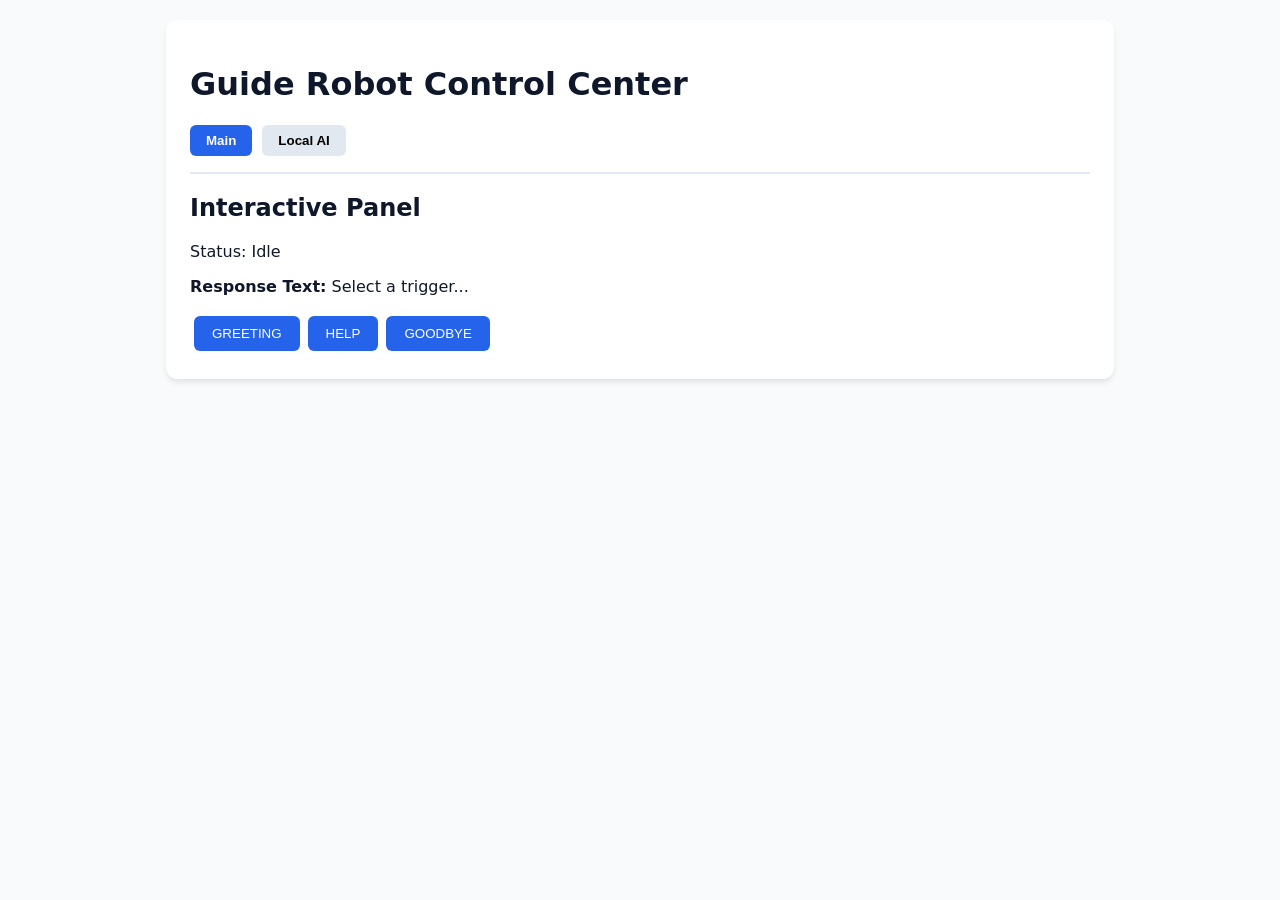
==== index.html @ db8b9ee5 "Add files via upload" ====
<!DOCTYPE html>
<html lang="en">
<head>
    <meta charset="UTF-8">
    <meta name="viewport" content="width=device-width, initial-scale=1.0">
    <title>Guide Robot Control Center</title>
    <link rel="stylesheet" href="style.css">
</head>
<body>

<div class="container">
    <header>
        <h1>Guide Robot Control Center</h1>
        <nav>
            <button class="nav-btn active" onclick="switchTab('main')">Main</button>
            <button class="nav-btn" onclick="switchTab('ai')">Local AI</button>
        </nav>
    </header>

    <!-- 1. MAIN TAB -->
    <div id="tab-main" class="tab-content active">
        <h2>Interactive Panel</h2>
        <div id="status">Status: Idle</div>
        <p><strong>Response Text:</strong> <span id="current-response">Select a trigger...</span></p>
        <div id="trigger-buttons"></div>
    </div>

    <!-- 2. LOCAL AI TAB -->
    <div id="tab-ai" class="tab-content">
        <h2>In-Browser STT & TTS Voice Engine</h2>
        <button class="action-btn" onclick="startSTT()">Start Microphone (STT)</button>
        <p><strong>Heard Speech:</strong> <span id="stt-result">None</span></p>
        <p><strong>AI Answer:</strong> <span id="ai-result">None</span></p>
    </div>
</div>

<script src="script.js"></script>
</body>
</html>
---- style.css ----
:root {
    --primary: #2563eb;
    --bg: #f8fafc;
    --card: #ffffff;
    --text: #0f172a;
}

body {
    font-family: system-ui, -apple-system, sans-serif;
    background: var(--bg);
    color: var(--text);
    margin: 0;
    padding: 20px;
}

.container {
    max-width: 900px;
    margin: 0 auto;
    background: var(--card);
    padding: 24px;
    border-radius: 12px;
    box-shadow: 0 4px 6px -1px rgba(0, 0, 0, 0.1);
}

header {
    border-bottom: 2px solid #e2e8f0;
    padding-bottom: 16px;
    margin-bottom: 20px;
}

nav {
    display: flex;
    gap: 10px;
    margin-top: 10px;
}

nav button {
    background: #e2e8f0;
    border: none;
    padding: 8px 16px;
    border-radius: 6px;
    cursor: pointer;
    font-weight: 600;
}

nav button.active {
    background: var(--primary);
    color: white;
}

.tab-content {
    display: none;
}

.tab-content.active {
    display: block;
}

button.action-btn {
    background: var(--primary);
    color: white;
    border: none;
    padding: 10px 18px;
    border-radius: 6px;
    cursor: pointer;
    margin: 4px;
}

button.action-btn:hover {
    opacity: 0.9;
}

table {
    width: 100%;
    border-collapse: collapse;
    margin-top: 15px;
}

th, td {
    border: 1px solid #cbd5e1;
    padding: 10px;
    text-align: left;
}

th {
    background: #f1f5f9;
}

.export-section {
    margin-top: 30px;
    padding: 16px;
    background: #eff6ff;
    border: 1px solid #bfdbfe;
    border-radius: 8px;
}
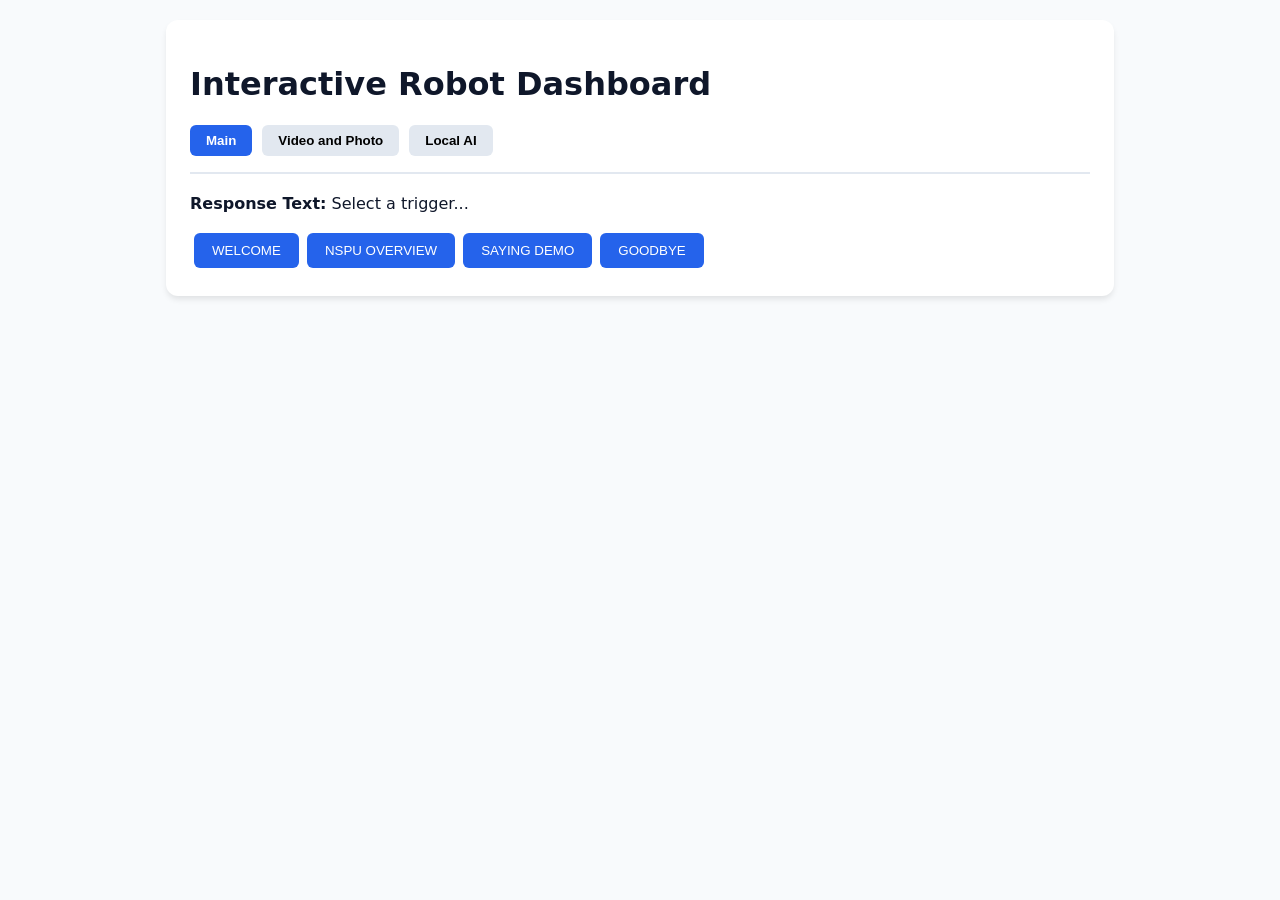
==== commit b6abe0e6: "Rename a.html to index.html" ====
--- a/index.html
+++ b/index.html
@@ -4,36 +4,123 @@
     <meta charset="UTF-8">
     <meta name="viewport" content="width=device-width, initial-scale=1.0">
     <title>Guide Robot Control Center</title>
-    <link rel="stylesheet" href="style.css">
+    <link rel="stylesheet" href="a.css">
 </head>
+
 <body>
 
 <div class="container">
+
     <header>
-        <h1>Guide Robot Control Center</h1>
+        <h1>Interactive Robot Dashboard</h1>
+
         <nav>
-            <button class="nav-btn active" onclick="switchTab('main')">Main</button>
-            <button class="nav-btn" onclick="switchTab('ai')">Local AI</button>
+            <button class="nav-btn active"
+                    onclick="switchTab('main', this)">
+                Main
+            </button>
+
+            <button class="nav-btn"
+                    onclick="switchTab('ai', this)">
+                Video and Photo
+            </button>
+
+            <button class="nav-btn ai"
+                    onclick="switchTab('aiai', this)">
+                Local AI
+            </button>
         </nav>
     </header>
 
-    <!-- 1. MAIN TAB -->
+
+    <!-- MAIN TAB -->
     <div id="tab-main" class="tab-content active">
-        <h2>Interactive Panel</h2>
-        <div id="status">Status: Idle</div>
-        <p><strong>Response Text:</strong> <span id="current-response">Select a trigger...</span></p>
+
+        <p>
+            <strong>Response Text:</strong>
+            <span id="current-response">
+                Select a trigger...
+            </span>
+        </p>
+
         <div id="trigger-buttons"></div>
+
     </div>
 
-    <!-- 2. LOCAL AI TAB -->
+
+    <!-- LOCAL AI TAB -->
     <div id="tab-ai" class="tab-content">
-        <h2>In-Browser STT & TTS Voice Engine</h2>
-        <button class="action-btn" onclick="startSTT()">Start Microphone (STT)</button>
-        <p><strong>Heard Speech:</strong> <span id="stt-result">None</span></p>
-        <p><strong>AI Answer:</strong> <span id="ai-result">None</span></p>
+
+        <h2></h2>
+
+        <div class="media-gallery">
+
+            <!-- PHOTO -->
+            <div class="media-card">
+                <h3>Robot Photo</h3>
+
+                <img src="media/robot.jpg"
+                     alt="Robot Photo">
+
+            
+                <h3>Robot Photo</h3>
+
+                <img src="media/bot5.jpg"
+                     alt="Robot Photo">
+
+                <h3>Robot Photo</h3>
+
+                <img src="media/bot6.jpg"
+                     alt="Robot Photo">
+
+                <h3>Robot Photo</h3>
+
+                <img src="media/image (5).png"
+                     alt="Robot Photo">
+
+                <h3>Robot Photo</h3>
+
+                <img src="media/bot3.jpg"
+                     alt="Robot Photo">
+
+                <h3>Robot Photo</h3>
+
+                <img src="media/bot4.jpg"
+                     alt="Robot Photo">
+
+                <h3>Robot Photo</h3>
+
+                <img src="media/bot1.jpg"
+                     alt="Robot Photo">
+
+                <h3>Robot Photo</h3>
+
+                <img src="media/bot2.jpg"
+                     alt="Robot Photo">
+
+              
+            </div>
+
+
+            <!-- VIDEO -->
+            <div class="media-card">
+                <h3>Robot Video</h3>
+
+                <video controls>
+                    <source src="media/bot-compressed.mp4"
+                            type="video/mp4">
+
+                    Your browser does not support video.
+                </video>
+            </div>
+
+        </div>
+
     </div>
+
 </div>
 
-<script src="script.js"></script>
+<script src="a.js"></script>
+
 </body>
-</html>+</html>
--- a/a.css
+++ b/a.css
@@ -0,0 +1,139 @@
+:root {
+    --primary: #2563eb;
+    --bg: #f8fafc;
+    --card: #ffffff;
+    --text: #0f172a;
+}
+
+body {
+    font-family: system-ui, -apple-system, sans-serif;
+    background: var(--bg);
+    color: var(--text);
+    margin: 0;
+    padding: 20px;
+}
+
+.container {
+    max-width: 900px;
+    margin: 0 auto;
+    background: var(--card);
+    padding: 24px;
+    border-radius: 12px;
+    box-shadow: 0 4px 6px -1px rgba(0, 0, 0, 0.1);
+}
+
+header {
+    border-bottom: 2px solid #e2e8f0;
+    padding-bottom: 16px;
+    margin-bottom: 20px;
+}
+
+nav {
+    display: flex;
+    gap: 10px;
+    margin-top: 10px;
+}
+
+nav button {
+    background: #e2e8f0;
+    border: none;
+    padding: 8px 16px;
+    border-radius: 6px;
+    cursor: pointer;
+    font-weight: 600;
+}
+
+nav button.active {
+    background: var(--primary);
+    color: white;
+}
+
+.tab-content {
+    display: none;
+}
+
+.tab-content.active {
+    display: block;
+}
+
+button.action-btn {
+    background: var(--primary);
+    color: white;
+    border: none;
+    padding: 10px 18px;
+    border-radius: 6px;
+    cursor: pointer;
+    margin: 4px;
+}
+
+button.action-btn:hover {
+    opacity: 0.9;
+}
+
+table {
+    width: 100%;
+    border-collapse: collapse;
+    margin-top: 15px;
+}
+
+th, td {
+    border: 1px solid #cbd5e1;
+    padding: 10px;
+    text-align: left;
+}
+
+th {
+    background: #f1f5f9;
+}
+
+.export-section {
+    margin-top: 30px;
+    padding: 16px;
+    background: #eff6ff;
+    border: 1px solid #bfdbfe;
+    border-radius: 8px;
+}
+
+/* Tab */
+
+.tab-content {
+    display: none;
+}
+
+.tab-content.active {
+    display: block;
+}
+
+
+/* Local AI Gallery */
+
+.media-gallery {
+    display: grid;
+    grid-template-columns: repeat(auto-fit, minmax(280px, 1fr));
+    gap: 20px;
+    margin-top: 20px;
+}
+
+
+.media-card {
+    padding: 15px;
+    border-radius: 15px;
+    background: #f5f5f5;
+    box-shadow: 0 4px 12px rgba(0, 0, 0, 0.12);
+}
+
+
+.media-card h3 {
+    margin-top: 0;
+    margin-bottom: 12px;
+}
+
+
+.media-card img,
+.media-card video {
+    width: 100%;
+    max-height: 400px;
+    object-fit: contain;
+    border-radius: 10px;
+    background: #000;
+}
